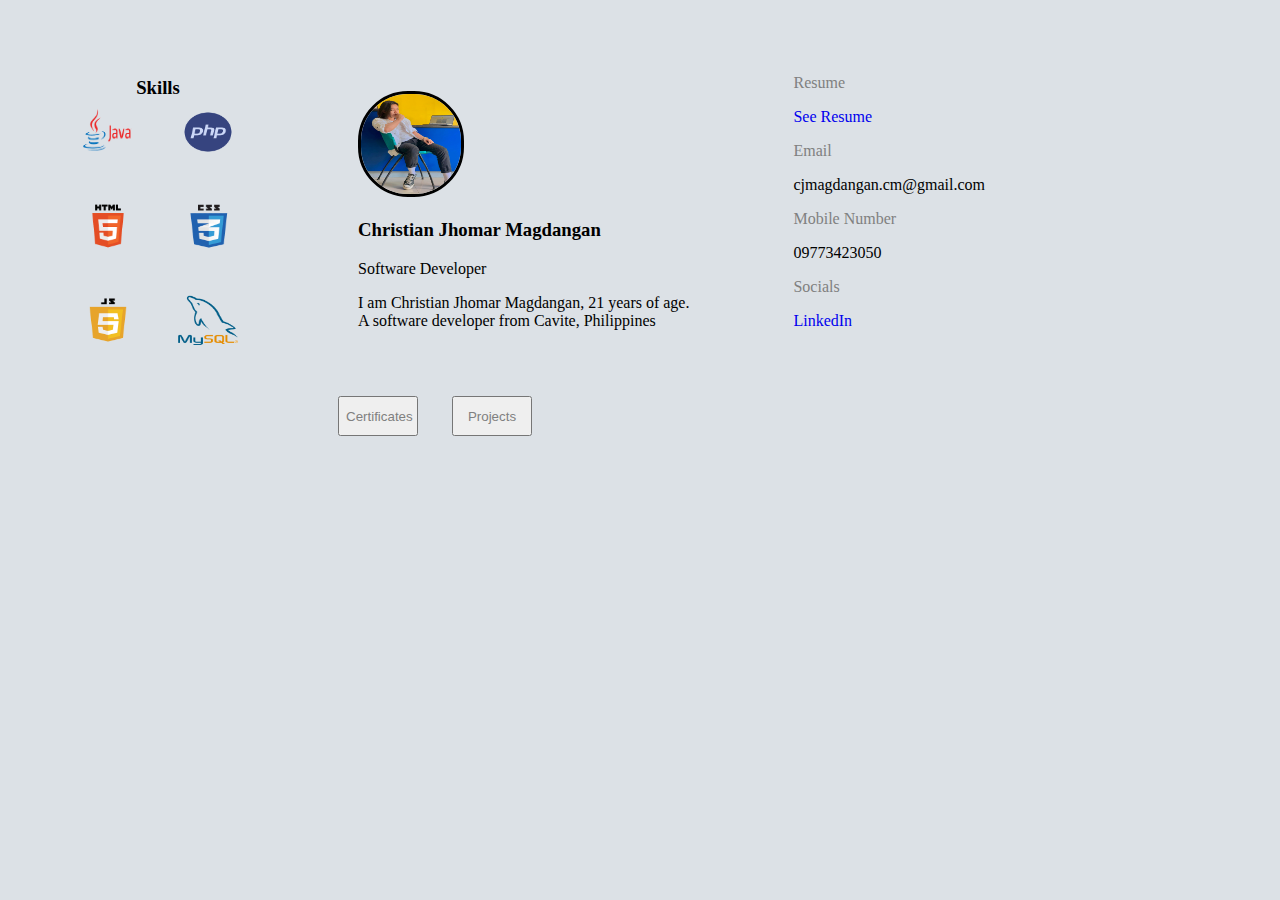
==== index.html @ b8ae49a2 "Add files via upload" ====
<!DOCTYPE html>
<html lang="en">
<head>
    <meta charset="UTF-8">
    <meta name="viewport" content="width=device-width, initial-scale=1.0">
    <link rel="stylesheet" href="style.css">
    <title>Portfolio</title>
</head>
<body>
    <div class="left-side">
        <h3>Skills</h3>
    <div class="skills">
        <div class="grid-item"><img src="java.png" alt="java"></div>
        <div class="grid-item"><img src="php.png" alt="php"></div>
        <div class="grid-item"><img src="html.png" alt="html"></div>  
        <div class="grid-item"><img src="css.png" alt="css"></div>
        <div class="grid-item"><img src="js.png" alt="javascript"></div>
        <div class="grid-item"><img src="mysql.png" alt="mysql"></div>   
      </div>
    </div>

      <div class="center">
         <img src="myPhoto.jpeg" alt="My Photo" class="info">
         <h3>Christian Jhomar Magdangan</h3>
    <p>Software Developer</p>
    <p>I am Christian Jhomar Magdangan, 21 years of age.<br> A software developer from Cavite, Philippines</p>
    </div>

    <div class="right-side">
        <p class="label">Resume</p>
        <a href="Resume_Magdangan.html" target="_blank">See Resume</a>
        <p class="label">Email</p>
        <p>cjmagdangan.cm@gmail.com</p>
        <p class="label">Mobile Number</p>
        <p>09773423050</p>
        <p class="label">Socials</p>
        <a href="https://www.linkedin.com/in/christian-jhomar-magdangan-1b00502b4/" target="_blank">LinkedIn</a><br>
         </div>

         
         <br>
         <button class="button" onclick="certificates()">Certificates</button>
         <button class="button" onclick="projects()">Projects</button>
     
         <p id="text1"></p>
         <p id="text2"></p>
         <p id="text3"></p>
     
         <p id="hello"></p>
     
         <script>
             function certificates(){
                 document.getElementById("text1").innerHTML = "<a href='Java_certificate.jpg' target='_blank'>Java Certificate</a>"
                 document.getElementById("text2").innerHTML = "<a href='Christian Magdangan_Php.pdf' target='_blank'>Php Certificate</a>"
                 document.getElementById("text3").innerHTML = "<a href='Christian Magdangan_JavaScript.pdf' target='_blank'>JavaScript Certificate</a>"
                 document.getElementById("hello").innerHTML="<p id='text3' hidden</p>"
             }
     
             function projects() {
                 document.getElementById("hello").innerHTML ="Hello"
                 document.getElementById("text1").innerHTML = "<p id='text1' hidden</p>"
                 document.getElementById("text2").innerHTML = "<p id='text2' hidden</p>"
                 document.getElementById("text3").innerHTML = "<p id='text3' hidden</p>"
             }
         </script>
</body>
</html>
---- style.css ----
body{
    background-color:#dce1e6;


}
.left-side{
    float: left;
    text-align: center;
    padding: 50px;
}
.center{
    display: inline-block;
    padding: 50px;

}


.right-side{

display: inline-block;
padding: 50px;

}
.label{
    color: gray;
}

p.info{
    color: slategray;
    margin-top: -1%;
    

}
img.info{
    width: 100px;
    height: 100px;
border-radius: 50px;
border-style:solid;

}

a{
    text-decoration: none;
    
}


.skills {
    display: grid;
    grid-template-columns: auto auto;
    margin-top: -30px;
  }

  .grid-item {
    padding: 20px;
  }

img{
    width: 60px;
    height: 50px;
}
.button{
    margin-left: 30px;
    color: gray;
    width: 80px;
    height: 40px;
}
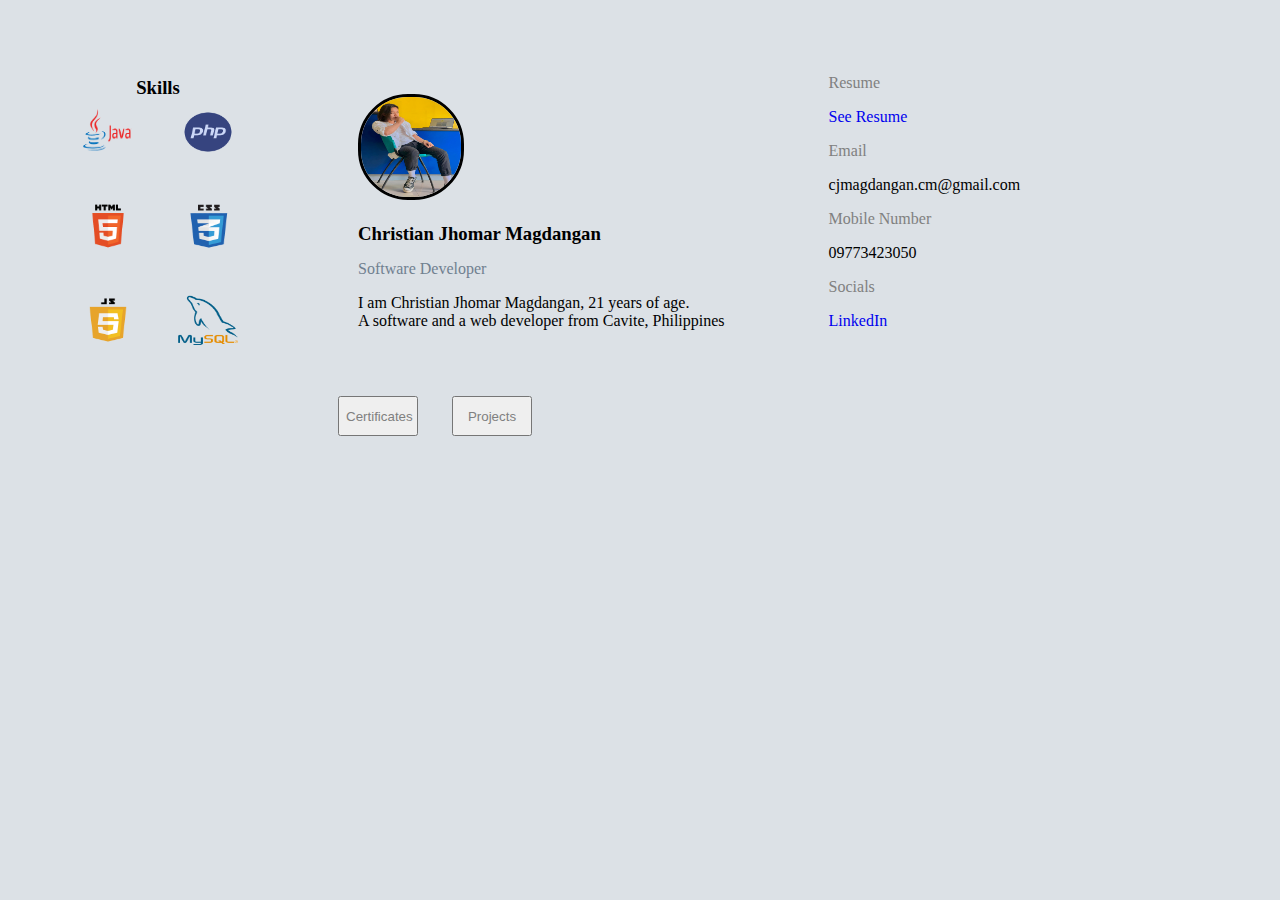
==== commit 463f33f6: "Add files via upload" ====
--- a/index.html
+++ b/index.html
@@ -7,61 +7,69 @@
     <title>Portfolio</title>
 </head>
 <body>
-    <div class="left-side">
+    <div id="main">
+        <div class="left-side" id="num3">
         <h3>Skills</h3>
-    <div class="skills">
-        <div class="grid-item"><img src="java.png" alt="java"></div>
-        <div class="grid-item"><img src="php.png" alt="php"></div>
-        <div class="grid-item"><img src="html.png" alt="html"></div>  
-        <div class="grid-item"><img src="css.png" alt="css"></div>
-        <div class="grid-item"><img src="js.png" alt="javascript"></div>
-        <div class="grid-item"><img src="mysql.png" alt="mysql"></div>   
-      </div>
-    </div>
+            <div class="skills">
+                <div class="grid-item"><img src="java.png" alt="java"></div>
+                <div class="grid-item"><img src="php.png" alt="php"></div>
+                <div class="grid-item"><img src="html.png" alt="html"></div>  
+                <div class="grid-item"><img src="css.png" alt="css"></div>
+                <div class="grid-item"><img src="js.png" alt="javascript"></div>
+                <div class="grid-item"><img src="mysql.png" alt="mysql"></div>   
+            </div>
+        </div>
 
-      <div class="center">
-         <img src="myPhoto.jpeg" alt="My Photo" class="info">
-         <h3>Christian Jhomar Magdangan</h3>
-    <p>Software Developer</p>
-    <p>I am Christian Jhomar Magdangan, 21 years of age.<br> A software developer from Cavite, Philippines</p>
-    </div>
+        <div class="center" id="num1">
+            <img src="myPhoto.jpeg" alt="My Photo" class="info">
+            <h3>Christian Jhomar Magdangan</h3>
+            <p class="info">Software Developer</p>
+            <p>I am Christian Jhomar Magdangan, 21 years of age.<br> A software and a web developer from Cavite, Philippines</p>
+        </div>
 
-    <div class="right-side">
-        <p class="label">Resume</p>
-        <a href="Resume_Magdangan.html" target="_blank">See Resume</a>
-        <p class="label">Email</p>
-        <p>cjmagdangan.cm@gmail.com</p>
-        <p class="label">Mobile Number</p>
-        <p>09773423050</p>
-        <p class="label">Socials</p>
-        <a href="https://www.linkedin.com/in/christian-jhomar-magdangan-1b00502b4/" target="_blank">LinkedIn</a><br>
-         </div>
+        <div class="right-side" id="num2">
+            <p class="label">Resume</p>
+            <a href="Resume_Magdangan.html" target="_blank">See Resume</a>
+            <p class="label">Email</p>
+            <p>cjmagdangan.cm@gmail.com</p>
+            <p class="label">Mobile Number</p>
+            <p>09773423050</p>
+            <p class="label">Socials</p>
+            <a href="https://www.linkedin.com/in/christian-jhomar-magdangan-1b00502b4/" target="_blank">LinkedIn</a><br>
+        </div>
 
-         
+
          <br>
-         <button class="button" onclick="certificates()">Certificates</button>
-         <button class="button" onclick="projects()">Projects</button>
+        <div id="num4">
+            <button class="button" onclick="certificates()">Certificates</button>
+            <button class="button" onclick="projects()">Projects</button>
      
-         <p id="text1"></p>
-         <p id="text2"></p>
-         <p id="text3"></p>
+            <p id="text1"></p>
+            <p id="text2"></p>
+            <p id="text3"></p>
      
-         <p id="hello"></p>
-     
+            <div class="projects">
+                <p id="Capstone"></p>
+                <p id="Documentation"></p>
+            </div>
+        </div>
          <script>
              function certificates(){
                  document.getElementById("text1").innerHTML = "<a href='Java_certificate.jpg' target='_blank'>Java Certificate</a>"
                  document.getElementById("text2").innerHTML = "<a href='Christian Magdangan_Php.pdf' target='_blank'>Php Certificate</a>"
                  document.getElementById("text3").innerHTML = "<a href='Christian Magdangan_JavaScript.pdf' target='_blank'>JavaScript Certificate</a>"
-                 document.getElementById("hello").innerHTML="<p id='text3' hidden</p>"
+                 document.getElementById("Capstone").innerHTML="<p id='Capstone' hidden</p>"
+                 document.getElementById("Documentation").innerHTML="<p id='Documentation' hidden</p>"
              }
      
              function projects() {
-                 document.getElementById("hello").innerHTML ="Hello"
+                 document.getElementById("Capstone").innerHTML ="<a href='https://stiso.000webhostapp.com/welcome.php' target='_blank'>Capstone Project <br><sub>(PHP,HTML,CSS,JS)</sub><hr></a>"
+                 document.getElementById("Documentation").innerHTML ="<a href='Documentation/acts.html' target='_blank'>School Activities<br>Documentation<hr></a>"
                  document.getElementById("text1").innerHTML = "<p id='text1' hidden</p>"
                  document.getElementById("text2").innerHTML = "<p id='text2' hidden</p>"
                  document.getElementById("text3").innerHTML = "<p id='text3' hidden</p>"
              }
          </script>
+    </div>
 </body>
 </html>--- a/style.css
+++ b/style.css
@@ -65,3 +65,32 @@
     width: 80px;
     height: 40px;
 }
+
+.projects{
+    background-color: lightgrey;
+    font-size: 19px;
+}
+
+
+@media only screen and (max-width:768px){
+    #main{display: flex;
+        flex-direction: column;
+    }
+    #num1{
+        order: 1;
+    }
+    #num2{
+        order: 2;
+    }
+    #num3{
+        order: 3;
+    }
+    #num4{
+        order: 4;
+    }
+    
+}
+
+
+
+
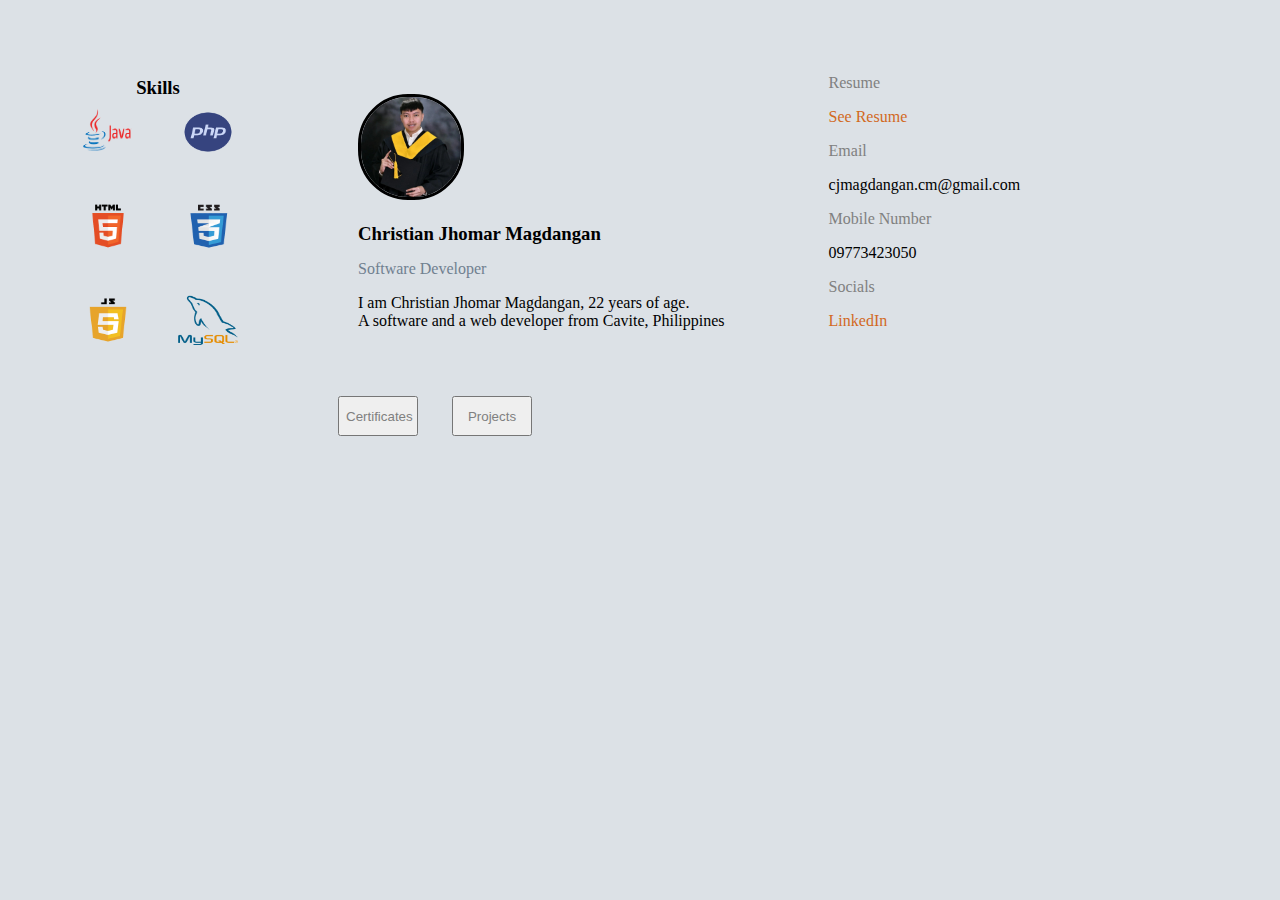
==== commit efd8a05b: "Add files via upload" ====
--- a/index.html
+++ b/index.html
@@ -21,10 +21,10 @@
         </div>
 
         <div class="center" id="num1">
-            <img src="myPhoto.jpeg" alt="My Photo" class="info">
+            <img src="gradPic.jpeg" alt="My Photo" class="info">
             <h3>Christian Jhomar Magdangan</h3>
             <p class="info">Software Developer</p>
-            <p>I am Christian Jhomar Magdangan, 21 years of age.<br> A software and a web developer from Cavite, Philippines</p>
+            <p>I am Christian Jhomar Magdangan, 22 years of age.<br> A software and a web developer from Cavite, Philippines</p>
         </div>
 
         <div class="right-side" id="num2">
@@ -51,6 +51,7 @@
             <div class="projects">
                 <p id="Capstone"></p>
                 <p id="Documentation"></p>
+                <p id="ForFun"></p>
             </div>
         </div>
          <script>
@@ -58,16 +59,18 @@
                  document.getElementById("text1").innerHTML = "<a href='Java_certificate.jpg' target='_blank'>Java Certificate</a>"
                  document.getElementById("text2").innerHTML = "<a href='Christian Magdangan_Php.pdf' target='_blank'>Php Certificate</a>"
                  document.getElementById("text3").innerHTML = "<a href='Christian Magdangan_JavaScript.pdf' target='_blank'>JavaScript Certificate</a>"
-                 document.getElementById("Capstone").innerHTML="<p id='Capstone' hidden</p>"
-                 document.getElementById("Documentation").innerHTML="<p id='Documentation' hidden</p>"
+                 document.getElementById("Capstone").innerHTML="<p id='Capstone' hidden></p>"
+                 document.getElementById("Documentation").innerHTML="<p id='Documentation' hidden></p>"
+                    document.getElementById("ForFun").innerHTML="<p id='ForFun' hidden></p>"
              }
      
              function projects() {
                  document.getElementById("Capstone").innerHTML ="<a href='https://stiso.000webhostapp.com/welcome.php' target='_blank'>Capstone Project <br><sub>(PHP,HTML,CSS,JS)</sub><hr></a>"
-                 document.getElementById("Documentation").innerHTML ="<a href='Documentation/acts.html' target='_blank'>School Activities<br>Documentation<hr></a>"
-                 document.getElementById("text1").innerHTML = "<p id='text1' hidden</p>"
-                 document.getElementById("text2").innerHTML = "<p id='text2' hidden</p>"
-                 document.getElementById("text3").innerHTML = "<p id='text3' hidden</p>"
+                 document.getElementById("Documentation").innerHTML ="<a href='Documentation/acts.html' target='_blank'>School Activities<br><sub>Documentation</sub><hr></a>"
+                 document.getElementById("ForFun").innerHTML="<p>For Fun<a href='MiniGames/colorGame.html' target='_blank'><br><sub>Color Generator</sub></a> <br><a href='MiniGames/BingoAnnouncer.html' target='_blank'><sub>Bingo Announcer</sub></a> <br><a href='http://cjmagdangan.infinityfreeapp.com/index.php' target='_blank'><sub>Global Chat</sub></a></p><hr>"                
+                 document.getElementById("text1").innerHTML = "<p id='text1' hidden></p>"
+                 document.getElementById("text2").innerHTML = "<p id='text2' hidden></p>"
+                 document.getElementById("text3").innerHTML = "<p id='text3' hidden></p>"
              }
          </script>
     </div>
--- a/style.css
+++ b/style.css
@@ -41,6 +41,7 @@
 
 a{
     text-decoration: none;
+    color:chocolate;
     
 }
 
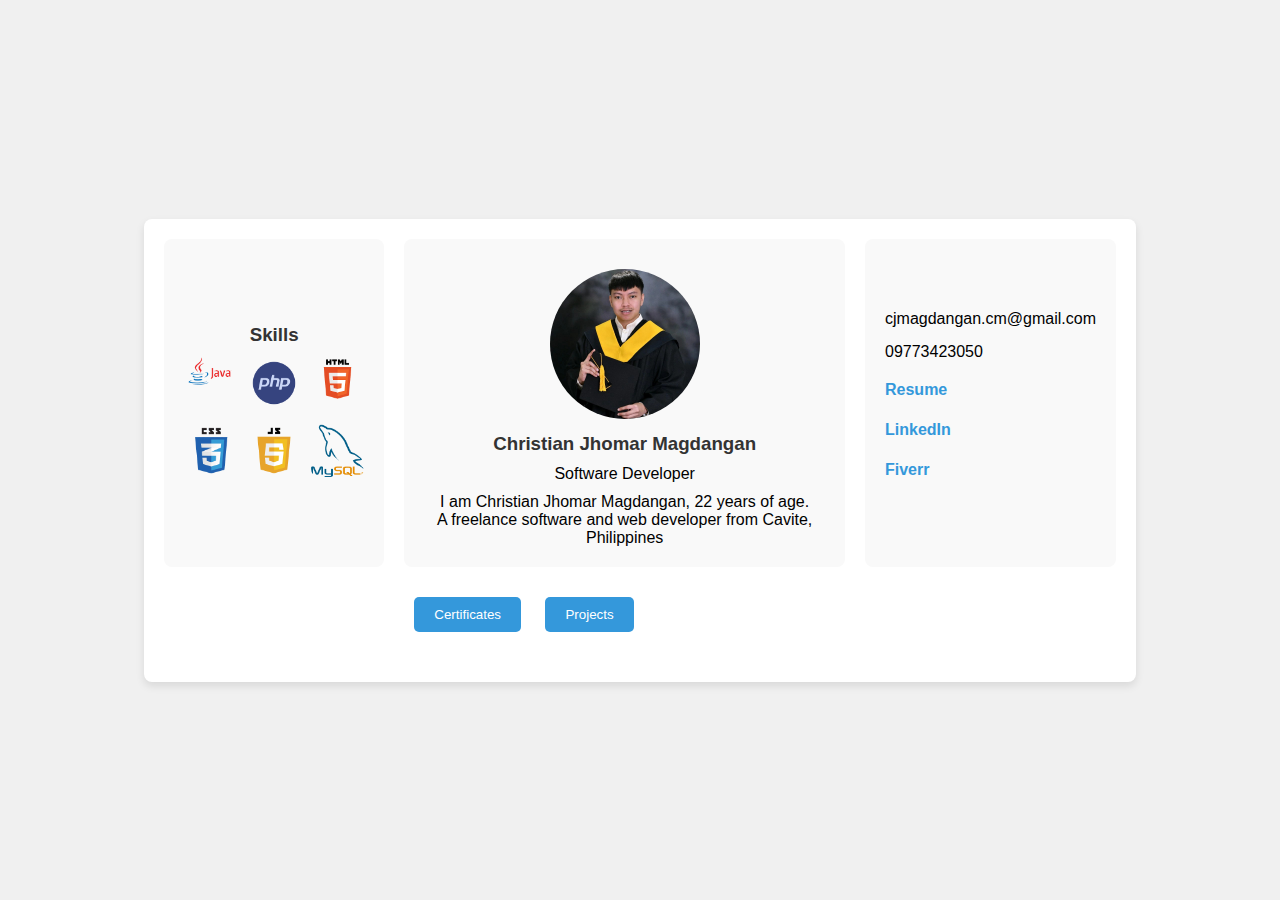
==== commit 0f48989c: "Add files via upload" ====
--- a/index.html
+++ b/index.html
@@ -3,7 +3,7 @@
 <head>
     <meta charset="UTF-8">
     <meta name="viewport" content="width=device-width, initial-scale=1.0">
-    <link rel="stylesheet" href="style.css">
+    <link rel="stylesheet" href="style2.css">
     <title>Portfolio</title>
 </head>
 <body>
@@ -24,18 +24,17 @@
             <img src="gradPic.jpeg" alt="My Photo" class="info">
             <h3>Christian Jhomar Magdangan</h3>
             <p class="info">Software Developer</p>
-            <p>I am Christian Jhomar Magdangan, 22 years of age.<br> A software and a web developer from Cavite, Philippines</p>
+            <p>I am Christian Jhomar Magdangan, 22 years of age.<br> A freelance software and web developer from Cavite, Philippines</p>
         </div>
 
         <div class="right-side" id="num2">
-            <p class="label">Resume</p>
-            <a href="Resume_Magdangan.html" target="_blank">See Resume</a>
-            <p class="label">Email</p>
-            <p>cjmagdangan.cm@gmail.com</p>
-            <p class="label">Mobile Number</p>
-            <p>09773423050</p>
-            <p class="label">Socials</p>
-            <a href="https://www.linkedin.com/in/christian-jhomar-magdangan-1b00502b4/" target="_blank">LinkedIn</a><br>
+            
+                        
+            <p>cjmagdangan.cm@gmail.com</p>            
+            <p>09773423050</p>            
+            <a href="Resume_Magdangan.html" target="_blank">Resume</a>
+            <a href="https://www.linkedin.com/in/christian-jhomar-magdangan-1b00502b4/" target="_blank">LinkedIn</a>
+            <a href="https://www.fiverr.com/christianjhomar" target="_blank">Fiverr</a>
         </div>
 
 
@@ -47,11 +46,12 @@
             <p id="text1"></p>
             <p id="text2"></p>
             <p id="text3"></p>
+            <p id="text4"></p>
      
             <div class="projects">
                 <p id="Capstone"></p>
                 <p id="Documentation"></p>
-                <p id="ForFun"></p>
+                <p id="ForFunWeb"></p>
             </div>
         </div>
          <script>
@@ -59,18 +59,20 @@
                  document.getElementById("text1").innerHTML = "<a href='Java_certificate.jpg' target='_blank'>Java Certificate</a>"
                  document.getElementById("text2").innerHTML = "<a href='Christian Magdangan_Php.pdf' target='_blank'>Php Certificate</a>"
                  document.getElementById("text3").innerHTML = "<a href='Christian Magdangan_JavaScript.pdf' target='_blank'>JavaScript Certificate</a>"
+                 document.getElementById("text4").innerHTML = "<a href='CHRISTIAN-JHOMAR-G.-MAGDANGAN.pdf' target='_blank'>SAP Business One Certificate</a>"
                  document.getElementById("Capstone").innerHTML="<p id='Capstone' hidden></p>"
                  document.getElementById("Documentation").innerHTML="<p id='Documentation' hidden></p>"
-                    document.getElementById("ForFun").innerHTML="<p id='ForFun' hidden></p>"
+                    document.getElementById("ForFunWeb").innerHTML="<p id='ForFunWeb' hidden></p>"
              }
      
              function projects() {
-                 document.getElementById("Capstone").innerHTML ="<a href='https://stiso.000webhostapp.com/welcome.php' target='_blank'>Capstone Project <br><sub>(PHP,HTML,CSS,JS)</sub><hr></a>"
-                 document.getElementById("Documentation").innerHTML ="<a href='Documentation/acts.html' target='_blank'>School Activities<br><sub>Documentation</sub><hr></a>"
-                 document.getElementById("ForFun").innerHTML="<p>For Fun<a href='MiniGames/colorGame.html' target='_blank'><br><sub>Color Generator</sub></a> <br><a href='MiniGames/BingoAnnouncer.html' target='_blank'><sub>Bingo Announcer</sub></a> <br><a href='http://cjmagdangan.infinityfreeapp.com/index.php' target='_blank'><sub>Global Chat</sub></a></p><hr>"                
+                 document.getElementById("Capstone").innerHTML ="<a href='https://stiso.000webhostapp.com/welcome.php' target='_blank'>(Currently unavailable)Capstone Project - Voting System (PHP,HTML,CSS,JS)<hr><br></a>"
+                 document.getElementById("Documentation").innerHTML ="<a href='Documentation/acts.html' target='_blank'>For Fun (Java)</a><hr><br>"
+                 document.getElementById("ForFunWeb").innerHTML="<p style=color:#3498db><b><u>For Fun (Web)</u></b><a href='MiniGames/colorGame.html' target='_blank'><br><sub>Color Generator</sub></a> <br><a href='MiniGames/BingoAnnouncer.html' target='_blank'><sub>Bingo Announcer</sub></a> <br><a href='http://cjmagdangan.infinityfreeapp.com/index.php' target='_blank'><sub>Global Chat</sub><hr></a></p>"                
                  document.getElementById("text1").innerHTML = "<p id='text1' hidden></p>"
                  document.getElementById("text2").innerHTML = "<p id='text2' hidden></p>"
                  document.getElementById("text3").innerHTML = "<p id='text3' hidden></p>"
+                 document.getElementById("text4").innerHTML = "<p id='text4' hidden></p>"
              }
          </script>
     </div>
--- a/style2.css
+++ b/style2.css
@@ -0,0 +1,142 @@
+/* Basic reset */
+* {
+    margin: 0;
+    padding: 0;
+    box-sizing: border-box;
+    font-family: 'Arial', sans-serif;
+}
+
+body {
+    display: flex;
+    justify-content: center;
+    align-items: center;
+    background-color: #f0f0f0;
+    min-height: 100vh;
+    padding: 20px;
+}
+
+#main {
+    display: grid;
+    grid-template-columns: 1fr 2fr 1fr;
+    gap: 20px;
+    width: 80%;
+    background-color: #fff;
+    padding: 20px;
+    box-shadow: 0 4px 8px rgba(0, 0, 0, 0.1);
+    border-radius: 8px;
+}
+
+.left-side, .right-side {
+    display: flex;
+    flex-direction: column;
+    justify-content: center;
+    padding: 20px;
+    background-color: #f9f9f9;
+    border-radius: 8px;
+}
+
+.left-side h3, .center h3 {
+    color: #333;
+    text-align: center;
+    margin-bottom: 10px;
+}
+
+.center {
+    text-align: center;
+    background-color: #f9f9f9;
+    padding: 20px;
+    border-radius: 8px;
+}
+
+.info {
+    border-radius: 50%;
+    max-width: 150px;
+    margin: 10px auto;
+}
+
+.skills {
+    display: grid;
+    grid-template-columns: repeat(3, 1fr);
+    gap: 10px;
+    justify-items: center;
+}
+
+.skills img {
+    max-width: 100%;
+    border-radius: 8px;
+}
+
+.right-side a {
+    text-decoration: none;
+    color: #3498db;
+    margin-bottom: 10px;
+    display: inline-block;
+}
+
+.right-side p {
+    margin-bottom: 10px;
+}
+
+.button {
+    background-color: #3498db;
+    color: white;
+    border: none;
+    padding: 10px 20px;
+    margin: 10px;
+    border-radius: 5px;
+    cursor: pointer;
+}
+
+.button:hover {
+    background-color: #2980b9;
+}
+
+.projects {
+    margin-top: 20px;
+}
+
+/* Media Queries */
+@media (max-width: 768px) {
+    #main {
+        grid-template-columns: 1fr;
+        width: 100%;
+    }
+
+    .skills {
+        grid-template-columns: repeat(2, 1fr);
+    }
+}
+
+/* Links Styling */
+a {
+    color: #3498db;
+    text-decoration: none;
+    font-weight: bold;
+    transition: color 0.3s ease, background-color 0.3s ease, border-bottom 0.3s ease;
+    border-bottom: 2px solid transparent;
+}
+
+a:hover {
+    color: #2980b9;
+    border-bottom: 2px solid #2980b9;
+    background-color: rgba(52, 152, 219, 0.1);
+    padding: 3px;
+    border-radius: 4px;
+}
+
+.right-side a {
+    margin-bottom: 10px;
+    display: block;
+    padding: 5px 0;
+}
+
+.right-side a:hover {
+    color: #ffffff;
+    background-color: #3498db;
+    padding: 8px;
+    border-radius: 5px;
+}
+
+.right-side p {
+    margin-bottom: 15px;
+}
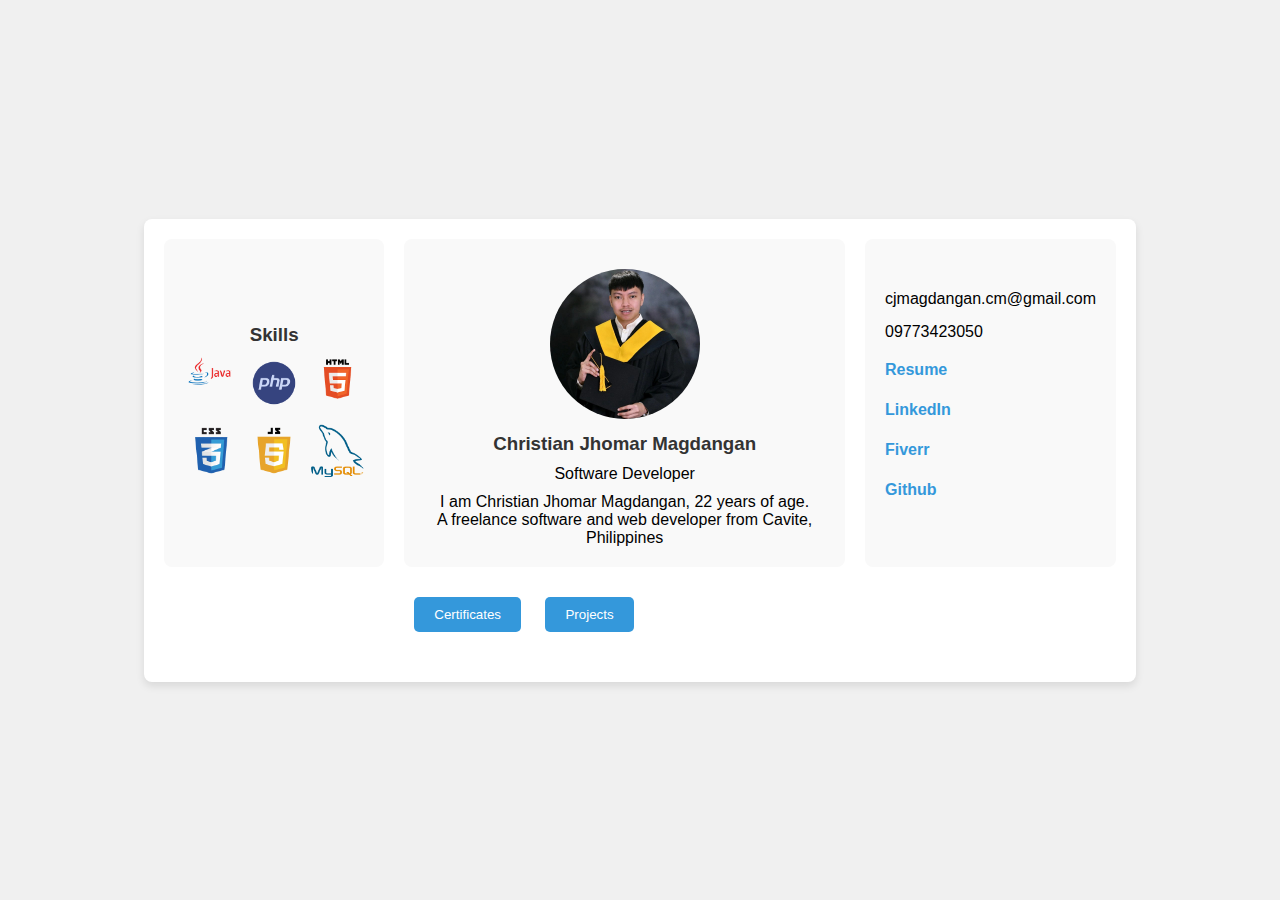
==== commit 87128700: "Update index.html" ====
--- a/index.html
+++ b/index.html
@@ -35,6 +35,7 @@
             <a href="Resume_Magdangan.html" target="_blank">Resume</a>
             <a href="https://www.linkedin.com/in/christian-jhomar-magdangan-1b00502b4/" target="_blank">LinkedIn</a>
             <a href="https://www.fiverr.com/christianjhomar" target="_blank">Fiverr</a>
+            <a href="https://github.com/cjmagdangan" target="_blank">Github</a>
         </div>
 
 
@@ -77,4 +78,4 @@
          </script>
     </div>
 </body>
-</html>+</html>
